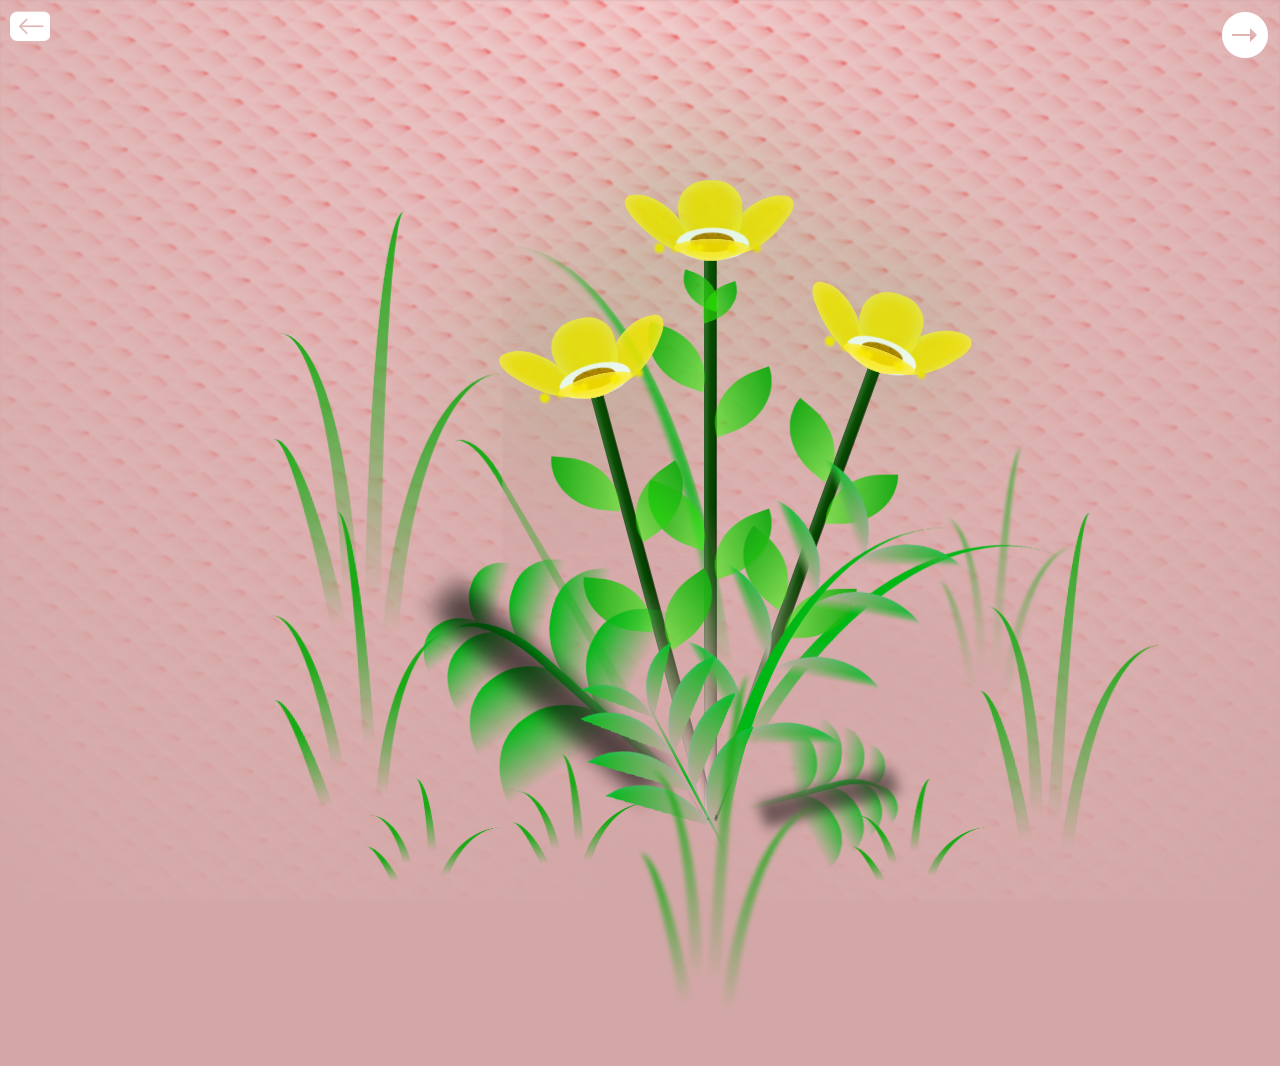
==== flowers.html @ 1b844c83 "Add files via upload" ====
<!DOCTYPE html>
<html lang="en">
<head>
    <meta charset="UTF-8">
    <meta http-equiv="X-UA-Compatible" content="IE=edge">
    <meta name="viewport" content="width=device-width, initial-scale=1.0">
    <link rel="stylesheet" href="css/main.css">
    <link rel="icon" href="img/flower.png" type="image/x-icon">
    <title>Kovak | Flowers</title>
</head>

<style>
  .back-button {
      position: absolute;
      top: 10px;
      left: 10px; 
      z-index: 100; 
      cursor: pointer;
      width: 40px; 
      height: auto; 
  }

  .back-button:hover {
    filter: drop-shadow(0 0 10px rgba(255, 255, 255, 0.466))
            drop-shadow(0 0 20px rgba(255, 255, 255, 0.459))
            drop-shadow(0 0 30px rgba(255, 255, 255, 0.719)); 
  }



  .top-right-button {
      position: absolute;
      top: 10px;
      right: 10px;
      z-index: 100;
      cursor: pointer;
      width: 50px; 
      height: auto;
  }

  .top-right-button:hover {
    filter: drop-shadow(0 0 10px rgba(255, 255, 255, 0.466))
            drop-shadow(0 0 20px rgba(255, 255, 255, 0.459))
            drop-shadow(0 0 30px rgba(255, 255, 255, 0.719));
  }
</style>

<a href="welcome.html"> <img src="img/backspace.png" class="back-button" alt="Regresar al Inicio"></a>
<a href="hipopotamo.html">
  <img src="img/next.png" class="top-right-button" alt="Ir a otra página">
</a>

<audio id="miAudio" loop>
  <source src="audio/flores.mp3" type="audio/mpeg">
  Tu navegador no soporta el elemento de audio.
</audio>

<script>
  document.addEventListener('contextmenu', function(event) {
      event.preventDefault(); 
      var audio = document.getElementById('miAudio');
      audio.play(); 
  });
</script>


<h1>Haz click</h1>

<body class="container">
    <div class="night"></div>
    <div class="flowers">
      <div class="flower flower--1">
        <div class="flower__leafs flower__leafs--1">
          <div class="flower__leaf flower__leaf--1"></div>
          <div class="flower__leaf flower__leaf--2"></div>
          <div class="flower__leaf flower__leaf--3"></div>
          <div class="flower__leaf flower__leaf--4"></div>
          <div class="flower__white-circle"></div>
  
          <div class="flower__light flower__light--1"></div>
          <div class="flower__light flower__light--2"></div>
          <div class="flower__light flower__light--3"></div>
          <div class="flower__light flower__light--4"></div>
          <div class="flower__light flower__light--5"></div>
          <div class="flower__light flower__light--6"></div>
          <div class="flower__light flower__light--7"></div>
          <div class="flower__light flower__light--8"></div>
  
        </div>
        <div class="flower__line">
          <div class="flower__line__leaf flower__line__leaf--1"></div>
          <div class="flower__line__leaf flower__line__leaf--2"></div>
          <div class="flower__line__leaf flower__line__leaf--3"></div>
          <div class="flower__line__leaf flower__line__leaf--4"></div>
          <div class="flower__line__leaf flower__line__leaf--5"></div>
          <div class="flower__line__leaf flower__line__leaf--6"></div>
        </div>
      </div>
  
      <div class="flower flower--2">
        <div class="flower__leafs flower__leafs--2">
          <div class="flower__leaf flower__leaf--1"></div>
          <div class="flower__leaf flower__leaf--2"></div>
          <div class="flower__leaf flower__leaf--3"></div>
          <div class="flower__leaf flower__leaf--4"></div>
          <div class="flower__white-circle"></div>
  
          <div class="flower__light flower__light--1"></div>
          <div class="flower__light flower__light--2"></div>
          <div class="flower__light flower__light--3"></div>
          <div class="flower__light flower__light--4"></div>
          <div class="flower__light flower__light--5"></div>
          <div class="flower__light flower__light--6"></div>
          <div class="flower__light flower__light--7"></div>
          <div class="flower__light flower__light--8"></div>
  
        </div>
        <div class="flower__line">
          <div class="flower__line__leaf flower__line__leaf--1"></div>
          <div class="flower__line__leaf flower__line__leaf--2"></div>
          <div class="flower__line__leaf flower__line__leaf--3"></div>
          <div class="flower__line__leaf flower__line__leaf--4"></div>
        </div>
      </div>
  
      <div class="flower flower--3">
        <div class="flower__leafs flower__leafs--3">
          <div class="flower__leaf flower__leaf--1"></div>
          <div class="flower__leaf flower__leaf--2"></div>
          <div class="flower__leaf flower__leaf--3"></div>
          <div class="flower__leaf flower__leaf--4"></div>
          <div class="flower__white-circle"></div>
  
          <div class="flower__light flower__light--1"></div>
          <div class="flower__light flower__light--2"></div>
          <div class="flower__light flower__light--3"></div>
          <div class="flower__light flower__light--4"></div>
          <div class="flower__light flower__light--5"></div>
          <div class="flower__light flower__light--6"></div>
          <div class="flower__light flower__light--7"></div>
          <div class="flower__light flower__light--8"></div>
  
        </div>
        <div class="flower__line">
          <div class="flower__line__leaf flower__line__leaf--1"></div>
          <div class="flower__line__leaf flower__line__leaf--2"></div>
          <div class="flower__line__leaf flower__line__leaf--3"></div>
          <div class="flower__line__leaf flower__line__leaf--4"></div>
        </div>
      </div>
  
      <div class="grow-ans" style="--d:1.2s">
        <div class="flower__g-long">
          <div class="flower__g-long__top"></div>
          <div class="flower__g-long__bottom"></div>
        </div>
      </div>
  
      <div class="growing-grass">
        <div class="flower__grass flower__grass--1">
          <div class="flower__grass--top"></div>
          <div class="flower__grass--bottom"></div>
          <div class="flower__grass__leaf flower__grass__leaf--1"></div>
          <div class="flower__grass__leaf flower__grass__leaf--2"></div>
          <div class="flower__grass__leaf flower__grass__leaf--3"></div>
          <div class="flower__grass__leaf flower__grass__leaf--4"></div>
          <div class="flower__grass__leaf flower__grass__leaf--5"></div>
          <div class="flower__grass__leaf flower__grass__leaf--6"></div>
          <div class="flower__grass__leaf flower__grass__leaf--7"></div>
          <div class="flower__grass__leaf flower__grass__leaf--8"></div>
          <div class="flower__grass__overlay"></div>
        </div>
      </div>
  
      <div class="growing-grass">
        <div class="flower__grass flower__grass--2">
          <div class="flower__grass--top"></div>
          <div class="flower__grass--bottom"></div>
          <div class="flower__grass__leaf flower__grass__leaf--1"></div>
          <div class="flower__grass__leaf flower__grass__leaf--2"></div>
          <div class="flower__grass__leaf flower__grass__leaf--3"></div>
          <div class="flower__grass__leaf flower__grass__leaf--4"></div>
          <div class="flower__grass__leaf flower__grass__leaf--5"></div>
          <div class="flower__grass__leaf flower__grass__leaf--6"></div>
          <div class="flower__grass__leaf flower__grass__leaf--7"></div>
          <div class="flower__grass__leaf flower__grass__leaf--8"></div>
          <div class="flower__grass__overlay"></div>
        </div>
      </div>
  
      <div class="grow-ans" style="--d:2.4s">
        <div class="flower__g-right flower__g-right--1">
          <div class="leaf"></div>
        </div>
      </div>
  
      <div class="grow-ans" style="--d:2.8s">
        <div class="flower__g-right flower__g-right--2">
          <div class="leaf"></div>
        </div>
      </div>
  
      <div class="grow-ans" style="--d:2.8s">
        <div class="flower__g-front">
          <div class="flower__g-front__leaf-wrapper flower__g-front__leaf-wrapper--1">
            <div class="flower__g-front__leaf"></div>
          </div>
          <div class="flower__g-front__leaf-wrapper flower__g-front__leaf-wrapper--2">
            <div class="flower__g-front__leaf"></div>
          </div>
          <div class="flower__g-front__leaf-wrapper flower__g-front__leaf-wrapper--3">
            <div class="flower__g-front__leaf"></div>
          </div>
          <div class="flower__g-front__leaf-wrapper flower__g-front__leaf-wrapper--4">
            <div class="flower__g-front__leaf"></div>
          </div>
          <div class="flower__g-front__leaf-wrapper flower__g-front__leaf-wrapper--5">
            <div class="flower__g-front__leaf"></div>
          </div>
          <div class="flower__g-front__leaf-wrapper flower__g-front__leaf-wrapper--6">
            <div class="flower__g-front__leaf"></div>
          </div>
          <div class="flower__g-front__leaf-wrapper flower__g-front__leaf-wrapper--7">
            <div class="flower__g-front__leaf"></div>
          </div>
          <div class="flower__g-front__leaf-wrapper flower__g-front__leaf-wrapper--8">
            <div class="flower__g-front__leaf"></div>
          </div>
          <div class="flower__g-front__line"></div>
        </div>
      </div>
  
      <div class="grow-ans" style="--d:3.2s">
        <div class="flower__g-fr">
          <div class="leaf"></div>
          <div class="flower__g-fr__leaf flower__g-fr__leaf--1"></div>
          <div class="flower__g-fr__leaf flower__g-fr__leaf--2"></div>
          <div class="flower__g-fr__leaf flower__g-fr__leaf--3"></div>
          <div class="flower__g-fr__leaf flower__g-fr__leaf--4"></div>
          <div class="flower__g-fr__leaf flower__g-fr__leaf--5"></div>
          <div class="flower__g-fr__leaf flower__g-fr__leaf--6"></div>
          <div class="flower__g-fr__leaf flower__g-fr__leaf--7"></div>
          <div class="flower__g-fr__leaf flower__g-fr__leaf--8"></div>
        </div>
      </div>
  
      <div class="long-g long-g--0">
        <div class="grow-ans" style="--d:3s">
          <div class="leaf leaf--0"></div>
        </div>
        <div class="grow-ans" style="--d:2.2s">
          <div class="leaf leaf--1"></div>
        </div>
        <div class="grow-ans" style="--d:3.4s">
          <div class="leaf leaf--2"></div>
        </div>
        <div class="grow-ans" style="--d:3.6s">
          <div class="leaf leaf--3"></div>
        </div>
      </div>
  
      <div class="long-g long-g--1">
        <div class="grow-ans" style="--d:3.6s">
          <div class="leaf leaf--0"></div>
        </div>
        <div class="grow-ans" style="--d:3.8s">
          <div class="leaf leaf--1"></div>
        </div>
        <div class="grow-ans" style="--d:4s">
          <div class="leaf leaf--2"></div>
        </div>
        <div class="grow-ans" style="--d:4.2s">
          <div class="leaf leaf--3"></div>
        </div>
      </div>
  
      <div class="long-g long-g--2">
        <div class="grow-ans" style="--d:4s">
          <div class="leaf leaf--0"></div>
        </div>
        <div class="grow-ans" style="--d:4.2s">
          <div class="leaf leaf--1"></div>
        </div>
        <div class="grow-ans" style="--d:4.4s">
          <div class="leaf leaf--2"></div>
        </div>
        <div class="grow-ans" style="--d:4.6s">
          <div class="leaf leaf--3"></div>
        </div>
      </div>
  
      <div class="long-g long-g--3">
        <div class="grow-ans" style="--d:4s">
          <div class="leaf leaf--0"></div>
        </div>
        <div class="grow-ans" style="--d:4.2s">
          <div class="leaf leaf--1"></div>
        </div>
        <div class="grow-ans" style="--d:3s">
          <div class="leaf leaf--2"></div>
        </div>
        <div class="grow-ans" style="--d:3.6s">
          <div class="leaf leaf--3"></div>
        </div>
      </div>
  
      <div class="long-g long-g--4">
        <div class="grow-ans" style="--d:4s">
          <div class="leaf leaf--0"></div>
        </div>
        <div class="grow-ans" style="--d:4.2s">
          <div class="leaf leaf--1"></div>
        </div>
        <div class="grow-ans" style="--d:3s">
          <div class="leaf leaf--2"></div>
        </div>
        <div class="grow-ans" style="--d:3.6s">
          <div class="leaf leaf--3"></div>
        </div>
      </div>
  
      <div class="long-g long-g--5">
        <div class="grow-ans" style="--d:4s">
          <div class="leaf leaf--0"></div>
        </div>
        <div class="grow-ans" style="--d:4.2s">
          <div class="leaf leaf--1"></div>
        </div>
        <div class="grow-ans" style="--d:3s">
          <div class="leaf leaf--2"></div>
        </div>
        <div class="grow-ans" style="--d:3.6s">
          <div class="leaf leaf--3"></div>
        </div>
      </div>
  
      <div class="long-g long-g--6">
        <div class="grow-ans" style="--d:4.2s">
          <div class="leaf leaf--0"></div>
        </div>
        <div class="grow-ans" style="--d:4.4s">
          <div class="leaf leaf--1"></div>
        </div>
        <div class="grow-ans" style="--d:4.6s">
          <div class="leaf leaf--2"></div>
        </div>
        <div class="grow-ans" style="--d:4.8s">
          <div class="leaf leaf--3"></div>
        </div>
      </div>
  
      <div class="long-g long-g--7">
        <div class="grow-ans" style="--d:3s">
          <div class="leaf leaf--0"></div>
        </div>
        <div class="grow-ans" style="--d:3.2s">
          <div class="leaf leaf--1"></div>
        </div>
        <div class="grow-ans" style="--d:3.5s">
          <div class="leaf leaf--2"></div>
        </div>
        <div class="grow-ans" style="--d:3.6s">
          <div class="leaf leaf--3"></div>
        </div>
      </div>
    </div>

  

    <script src="main.js"></script>
  </body>
</html>
---- css/main.css ----
*,
*::after,
*::before {
  padding: 0;
  margin: 0;
  box-sizing: border-box;
}

:root {
  --dark-color: #d3a7a7;
}

body {
  display: flex;
  align-items: flex-end;
  justify-content: center;
  min-height: 100vh;
  background-color: var(--dark-color);
  overflow: hidden;
  perspective: 1000px;
}

.night {
  position: fixed;
  left: 50%;
  top: 0;
  transform: translateX(-50%);
  width: 100%;
  height: 100%;
  filter: blur(0.1vmin);
  background-image: radial-gradient(ellipse at top, transparent 0%, var(--dark-color)), 
  radial-gradient(ellipse at bottom, var(--dark-color), rgba(255, 189, 189, 0.151)), 
  repeating-linear-gradient(220deg, rgba(252, 199, 199, 0.452) 0px, rgb(255, 230, 230) 19px, transparent 19px, 
  transparent 22px), repeating-linear-gradient(189deg, rgba(255, 215, 215, 0.411) 0px, rgb(255, 223, 223) 19px, 
  transparent 19px, transparent 22px), repeating-linear-gradient(148deg, rgb(253, 195, 195) 0px, 
  rgb(255, 0, 0) 19px, transparent 19px, transparent 22px), linear-gradient(90deg, rgb(255, 190, 190), 
  rgb(255, 223, 223));
}

.flowers {
  position: relative;
  transform: scale(0.9);
}

.flower {
  position: absolute;
  bottom: 10vmin;
  transform-origin: bottom center;
  z-index: 10;
  --fl-speed: 0.8s;
}
.flower--1 {
  -webkit-animation: moving-flower-1 4s linear infinite;
          animation: moving-flower-1 4s linear infinite;
}
.flower--1 .flower__line {
  height: 70vmin;
  -webkit-animation-delay: 0.3s;
          animation-delay: 0.3s;
}
.flower--1 .flower__line__leaf--1 {
  -webkit-animation: blooming-leaf-right var(--fl-speed) 1.6s backwards;
          animation: blooming-leaf-right var(--fl-speed) 1.6s backwards;
}
.flower--1 .flower__line__leaf--2 {
  -webkit-animation: blooming-leaf-right var(--fl-speed) 1.4s backwards;
          animation: blooming-leaf-right var(--fl-speed) 1.4s backwards;
}
.flower--1 .flower__line__leaf--3 {
  -webkit-animation: blooming-leaf-left var(--fl-speed) 1.2s backwards;
          animation: blooming-leaf-left var(--fl-speed) 1.2s backwards;
}
.flower--1 .flower__line__leaf--4 {
  -webkit-animation: blooming-leaf-left var(--fl-speed) 1s backwards;
          animation: blooming-leaf-left var(--fl-speed) 1s backwards;
}
.flower--1 .flower__line__leaf--5 {
  -webkit-animation: blooming-leaf-right var(--fl-speed) 1.8s backwards;
          animation: blooming-leaf-right var(--fl-speed) 1.8s backwards;
}
.flower--1 .flower__line__leaf--6 {
  -webkit-animation: blooming-leaf-left var(--fl-speed) 2s backwards;
          animation: blooming-leaf-left var(--fl-speed) 2s backwards;
}
.flower--2 {
  left: 50%;
  transform: rotate(20deg);
  -webkit-animation: moving-flower-2 4s linear infinite;
          animation: moving-flower-2 4s linear infinite;
}
.flower--2 .flower__line {
  height: 60vmin;
  -webkit-animation-delay: 0.6s;
          animation-delay: 0.6s;
}
.flower--2 .flower__line__leaf--1 {
  -webkit-animation: blooming-leaf-right var(--fl-speed) 1.9s backwards;
          animation: blooming-leaf-right var(--fl-speed) 1.9s backwards;
}
.flower--2 .flower__line__leaf--2 {
  -webkit-animation: blooming-leaf-right var(--fl-speed) 1.7s backwards;
          animation: blooming-leaf-right var(--fl-speed) 1.7s backwards;
}
.flower--2 .flower__line__leaf--3 {
  -webkit-animation: blooming-leaf-left var(--fl-speed) 1.5s backwards;
          animation: blooming-leaf-left var(--fl-speed) 1.5s backwards;
}
.flower--2 .flower__line__leaf--4 {
  -webkit-animation: blooming-leaf-left var(--fl-speed) 1.3s backwards;
          animation: blooming-leaf-left var(--fl-speed) 1.3s backwards;
}
.flower--3 {
  left: 50%;
  transform: rotate(-15deg);
  -webkit-animation: moving-flower-3 4s linear infinite;
          animation: moving-flower-3 4s linear infinite;
}
.flower--3 .flower__line {
  -webkit-animation-delay: 0.9s;
          animation-delay: 0.9s;
}
.flower--3 .flower__line__leaf--1 {
  -webkit-animation: blooming-leaf-right var(--fl-speed) 2.5s backwards;
          animation: blooming-leaf-right var(--fl-speed) 2.5s backwards;
}
.flower--3 .flower__line__leaf--2 {
  -webkit-animation: blooming-leaf-right var(--fl-speed) 2.3s backwards;
          animation: blooming-leaf-right var(--fl-speed) 2.3s backwards;
}
.flower--3 .flower__line__leaf--3 {
  -webkit-animation: blooming-leaf-left var(--fl-speed) 2.1s backwards;
          animation: blooming-leaf-left var(--fl-speed) 2.1s backwards;
}
.flower--3 .flower__line__leaf--4 {
  -webkit-animation: blooming-leaf-left var(--fl-speed) 1.9s backwards;
          animation: blooming-leaf-left var(--fl-speed) 1.9s backwards;
}
.flower__leafs {
  position: relative;
  -webkit-animation: blooming-flower 2s backwards;
          animation: blooming-flower 2s backwards;
}
.flower__leafs--1 {
  -webkit-animation-delay: 1.1s;
          animation-delay: 1.1s;
}
.flower__leafs--2 {
  -webkit-animation-delay: 1.4s;
          animation-delay: 1.4s;
}
.flower__leafs--3 {
  -webkit-animation-delay: 1.7s;
          animation-delay: 1.7s;
}
.flower__leafs::after {
  content: "";
  position: absolute;
  left: 0;
  top: 0;
  transform: translate(-50%, -100%);
  width: 8vmin;
  height: 8vmin;
  background-color: #1aaa15;
  filter: blur(10vmin);
}
.flower__leaf {
  position: absolute;
  bottom: 0;
  left: 50%;
  width: 8vmin;
  height: 11vmin;
  border-radius: 51% 49% 47% 53%/44% 45% 55% 69%;
  background-color: #1aaa15;
  background-image: linear-gradient(to top, #fce700, #fce700);
  transform-origin: bottom center;
  opacity: 0.9;
  box-shadow: inset 0 0 2vmin rgba(255, 255, 255, 0.5);
}
.flower__leaf--1 {
  transform: translate(-10%, 1%) rotateY(40deg) rotateX(-50deg);
}
.flower__leaf--2 {
  transform: translate(-50%, -4%) rotateX(40deg);
}
.flower__leaf--3 {
  transform: translate(-90%, 0%) rotateY(45deg) rotateX(50deg);
}
.flower__leaf--4 {
  width: 8vmin;
  height: 8vmin;
  transform-origin: bottom left;
  border-radius: 4vmin 10vmin 4vmin 4vmin;
  transform: translate(0%, 18%) rotateX(70deg) rotate(-43deg);
  background-image: linear-gradient(to top, #fce700, #fce700);
  z-index: 1;
  opacity: 0.8;
}
.flower__white-circle {
  position: absolute;
  left: -3.5vmin;
  top: -3vmin;
  width: 9vmin;
  height: 4vmin;
  border-radius: 50%;
  background-color: #ffffff;
}
.flower__white-circle::after {
  content: "";
  position: absolute;
  left: 50%;
  top: 45%;
  transform: translate(-50%, -50%);
  width: 60%;
  height: 60%;
  border-radius: inherit;
  background-image: repeating-linear-gradient(135deg, rgba(0, 0, 0, 0.03) 0px, 
  rgba(0, 0, 0, 0.03) 1px, transparent 1px, transparent 12px), repeating-linear-gradient(45deg, 
  rgba(0, 0, 0, 0.03) 0px, rgba(0, 0, 0, 0.03) 1px, transparent 1px, transparent 12px), 
  repeating-linear-gradient(67.5deg, rgba(0, 0, 0, 0.03) 0px, rgba(0, 0, 0, 0.03) 1px, 
  transparent 1px, transparent 12px), repeating-linear-gradient(135deg, rgba(0, 0, 0, 0.03) 0px, 
  rgba(0, 0, 0, 0.03) 1px, transparent 1px, transparent 12px), repeating-linear-gradient(45deg, 
  rgba(0, 0, 0, 0.03) 0px, rgba(0, 0, 0, 0.03) 1px, transparent 1px, transparent 12px), 
  repeating-linear-gradient(112.5deg, rgba(0, 0, 0, 0.03) 0px, rgba(0, 0, 0, 0.03) 1px, 
  transparent 1px, transparent 12px), repeating-linear-gradient(112.5deg, rgba(0, 0, 0, 0.03) 0px, 
  rgba(0, 0, 0, 0.03) 1px, transparent 1px, transparent 12px), repeating-linear-gradient(45deg, 
  rgba(0, 0, 0, 0.03) 0px, rgba(0, 0, 0, 0.03) 1px, transparent 1px, transparent 12px), 
  repeating-linear-gradient(22.5deg, rgba(0, 0, 0, 0.03) 0px, rgba(0, 0, 0, 0.03) 1px, 
  transparent 1px, transparent 12px), repeating-linear-gradient(45deg, rgba(0, 0, 0, 0.03) 0px, 
  rgba(0, 0, 0, 0.03) 1px, transparent 1px, transparent 12px), repeating-linear-gradient(22.5deg, 
  rgba(0, 0, 0, 0.03) 0px, rgba(0, 0, 0, 0.03) 1px, transparent 1px, transparent 12px), 
  repeating-linear-gradient(135deg, rgba(0, 0, 0, 0.03) 0px, rgba(0, 0, 0, 0.03) 1px, 
  transparent 1px, transparent 12px), repeating-linear-gradient(157.5deg, rgba(0, 0, 0, 0.03) 0px, 
  rgba(0, 0, 0, 0.03) 1px, transparent 1px, transparent 12px), repeating-linear-gradient(67.5deg, 
  rgba(0, 0, 0, 0.03) 0px, rgba(0, 0, 0, 0.03) 1px, transparent 1px, transparent 12px), 
  repeating-linear-gradient(67.5deg, rgba(0, 0, 0, 0.03) 0px, rgba(0, 0, 0, 0.03) 1px, 
  transparent 1px, transparent 12px), linear-gradient(90deg, rgb(190, 133, 0), rgb(190, 133, 0));
}
.flower__line {
  height: 55vmin;
  width: 1.5vmin;
  background-image: linear-gradient(to left, rgba(0, 0, 0, 0.2), transparent, 
  rgba(255, 255, 255, 0.2)), linear-gradient(to top, transparent 10%, #064600, #064600);
  box-shadow: inset 0 0 2px rgba(0, 0, 0, 0.5);
  -webkit-animation: grow-flower-tree 4s backwards;
          animation: grow-flower-tree 4s backwards;
}
.flower__line__leaf {
  --w: 7vmin;
  --h: calc(var(--w) + 2vmin);
  position: absolute;
  top: 20%;
  left: 90%;
  width: var(--w);
  height: var(--h);
  border-top-right-radius: var(--h);
  border-bottom-left-radius: var(--h);
  background-image: linear-gradient(to top, rgba(51, 255, 0, 0.527), #1aaa15);
}
.flower__line__leaf--1 {
  transform: rotate(70deg) rotateY(30deg);
}
.flower__line__leaf--2 {
  top: 45%;
  transform: rotate(70deg) rotateY(30deg);
}
.flower__line__leaf--3, .flower__line__leaf--4, .flower__line__leaf--6 {
  border-top-right-radius: 0;
  border-bottom-left-radius: 0;
  border-top-left-radius: var(--h);
  border-bottom-right-radius: var(--h);
  left: -460%;
  top: 12%;
  transform: rotate(-70deg) rotateY(30deg);
}
.flower__line__leaf--4 {
  top: 40%;
}
.flower__line__leaf--5 {
  top: 0;
  transform-origin: left;
  transform: rotate(70deg) rotateY(30deg) scale(0.6);
}
.flower__line__leaf--6 {
  top: -2%;
  left: -450%;
  transform-origin: right;
  transform: rotate(-70deg) rotateY(30deg) scale(0.6);
}
.flower__light {
  position: absolute;
  bottom: 0vmin;
  width: 1vmin;
  height: 1vmin;
  background-color: rgb(255, 251, 0);
  border-radius: 50%;
  filter: blur(0.2vmin);
  -webkit-animation: light-ans 4s linear infinite backwards;
          animation: light-ans 4s linear infinite backwards;
}
.flower__light:nth-child(odd) {
  background-color: #fce700;
}
.flower__light--1 {
  left: -2vmin;
  -webkit-animation-delay: 1s;
          animation-delay: 1s;
}
.flower__light--2 {
  left: 3vmin;
  -webkit-animation-delay: 0.5s;
          animation-delay: 0.5s;
}
.flower__light--3 {
  left: -6vmin;
  -webkit-animation-delay: 0.3s;
          animation-delay: 0.3s;
}
.flower__light--4 {
  left: 6vmin;
  -webkit-animation-delay: 0.9s;
          animation-delay: 0.9s;
}
.flower__light--5 {
  left: -1vmin;
  -webkit-animation-delay: 1.5s;
          animation-delay: 1.5s;
}
.flower__light--6 {
  left: -4vmin;
  -webkit-animation-delay: 3s;
          animation-delay: 3s;
}
.flower__light--7 {
  left: 3vmin;
  -webkit-animation-delay: 2s;
          animation-delay: 2s;
}
.flower__light--8 {
  left: -6vmin;
  -webkit-animation-delay: 3.5s;
          animation-delay: 3.5s;
}
.flower__grass {
  --c: #00b815;
  --line-w: 1.5vmin;
  position: absolute;
  bottom: 12vmin;
  left: -7vmin;
  display: flex;
  flex-direction: column;
  align-items: flex-end;
  z-index: 20;
  transform-origin: bottom center;
  transform: rotate(-48deg) rotateY(40deg);
}
.flower__grass--1 {
  -webkit-animation: moving-grass 2s linear infinite;
          animation: moving-grass 2s linear infinite;
}
.flower__grass--2 {
  left: 2vmin;
  bottom: 10vmin;
  transform: scale(0.5) rotate(75deg) rotateX(10deg) rotateY(-200deg);
  opacity: 0.8;
  z-index: 0;
  -webkit-animation: moving-grass--2 1.5s linear infinite;
          animation: moving-grass--2 1.5s linear infinite;
}
.flower__grass--top {
  width: 7vmin;
  height: 10vmin;
  border-top-right-radius: 100%;
  border-right: var(--line-w) solid var(--c);
  transform-origin: bottom center;
  transform: rotate(-2deg);
}
.flower__grass--bottom {
  margin-top: -2px;
  width: var(--line-w);
  height: 25vmin;
  background-image: linear-gradient(to top, transparent, var(--c));
}
.flower__grass__leaf {
  --size: 10vmin;
  position: absolute;
  width: calc(var(--size) * 2.1);
  height: var(--size);
  border-top-left-radius: var(--size);
  border-top-right-radius: var(--size);
  background-image: linear-gradient(to top, transparent, transparent 30%, var(--c));
  z-index: 100;
}
.flower__grass__leaf--1 {
  top: -6%;
  left: 30%;
  --size: 6vmin;
  transform: rotate(-20deg);
  -webkit-animation: growing-grass-ans--1 2s 2.6s backwards;
          animation: growing-grass-ans--1 2s 2.6s backwards;
}
@-webkit-keyframes growing-grass-ans--1 {
  0% {
    transform-origin: bottom left;
    transform: rotate(-20deg) scale(0);
  }
}
@keyframes growing-grass-ans--1 {
  0% {
    transform-origin: bottom left;
    transform: rotate(-20deg) scale(0);
  }
}
.flower__grass__leaf--2 {
  top: -5%;
  left: -110%;
  --size: 6vmin;
  transform: rotate(10deg);
  -webkit-animation: growing-grass-ans--2 2s 2.4s linear backwards;
          animation: growing-grass-ans--2 2s 2.4s linear backwards;
}
@-webkit-keyframes growing-grass-ans--2 {
  0% {
    transform-origin: bottom right;
    transform: rotate(10deg) scale(0);
  }
}
@keyframes growing-grass-ans--2 {
  0% {
    transform-origin: bottom right;
    transform: rotate(10deg) scale(0);
  }
}
.flower__grass__leaf--3 {
  top: 5%;
  left: 60%;
  --size: 8vmin;
  transform: rotate(-18deg) rotateX(-20deg);
  -webkit-animation: growing-grass-ans--3 2s 2.2s linear backwards;
          animation: growing-grass-ans--3 2s 2.2s linear backwards;
}
@-webkit-keyframes growing-grass-ans--3 {
  0% {
    transform-origin: bottom left;
    transform: rotate(-18deg) rotateX(-20deg) scale(0);
  }
}
@keyframes growing-grass-ans--3 {
  0% {
    transform-origin: bottom left;
    transform: rotate(-18deg) rotateX(-20deg) scale(0);
  }
}
.flower__grass__leaf--4 {
  top: 6%;
  left: -135%;
  --size: 8vmin;
  transform: rotate(2deg);
  -webkit-animation: growing-grass-ans--4 2s 2s linear backwards;
          animation: growing-grass-ans--4 2s 2s linear backwards;
}
@-webkit-keyframes growing-grass-ans--4 {
  0% {
    transform-origin: bottom right;
    transform: rotate(2deg) scale(0);
  }
}
@keyframes growing-grass-ans--4 {
  0% {
    transform-origin: bottom right;
    transform: rotate(2deg) scale(0);
  }
}
.flower__grass__leaf--5 {
  top: 20%;
  left: 60%;
  --size: 10vmin;
  transform: rotate(-24deg) rotateX(-20deg);
  -webkit-animation: growing-grass-ans--5 2s 1.8s linear backwards;
          animation: growing-grass-ans--5 2s 1.8s linear backwards;
}
@-webkit-keyframes growing-grass-ans--5 {
  0% {
    transform-origin: bottom left;
    transform: rotate(-24deg) rotateX(-20deg) scale(0);
  }
}
@keyframes growing-grass-ans--5 {
  0% {
    transform-origin: bottom left;
    transform: rotate(-24deg) rotateX(-20deg) scale(0);
  }
}
.flower__grass__leaf--6 {
  top: 22%;
  left: -180%;
  --size: 10vmin;
  transform: rotate(10deg);
  -webkit-animation: growing-grass-ans--6 2s 1.6s linear backwards;
          animation: growing-grass-ans--6 2s 1.6s linear backwards;
}
@-webkit-keyframes growing-grass-ans--6 {
  0% {
    transform-origin: bottom right;
    transform: rotate(10deg) scale(0);
  }
}
@keyframes growing-grass-ans--6 {
  0% {
    transform-origin: bottom right;
    transform: rotate(10deg) scale(0);
  }
}
.flower__grass__leaf--7 {
  top: 39%;
  left: 70%;
  --size: 10vmin;
  transform: rotate(-10deg);
  -webkit-animation: growing-grass-ans--7 2s 1.4s linear backwards;
          animation: growing-grass-ans--7 2s 1.4s linear backwards;
}
@-webkit-keyframes growing-grass-ans--7 {
  0% {
    transform-origin: bottom left;
    transform: rotate(-10deg) scale(0);
  }
}
@keyframes growing-grass-ans--7 {
  0% {
    transform-origin: bottom left;
    transform: rotate(-10deg) scale(0);
  }
}
.flower__grass__leaf--8 {
  top: 40%;
  left: -215%;
  --size: 11vmin;
  transform: rotate(10deg);
  -webkit-animation: growing-grass-ans--8 2s 1.2s linear backwards;
          animation: growing-grass-ans--8 2s 1.2s linear backwards;
}
@-webkit-keyframes growing-grass-ans--8 {
  0% {
    transform-origin: bottom right;
    transform: rotate(10deg) scale(0);
  }
}
@keyframes growing-grass-ans--8 {
  0% {
    transform-origin: bottom right;
    transform: rotate(10deg) scale(0);
  }
}
.flower__grass__overlay {
  position: absolute;
  top: -10%;
  right: 0%;
  width: 100%;
  height: 100%;
  background-color: rgba(0, 0, 0, 0.6);
  filter: blur(1.5vmin);
  z-index: 100;
}
.flower__g-long {
  --w: 2vmin;
  --h: 6vmin;
  --c: #1aaa15;
  position: absolute;
  bottom: 10vmin;
  left: -3vmin;
  transform-origin: bottom center;
  transform: rotate(-30deg) rotateY(-20deg);
  display: flex;
  flex-direction: column;
  align-items: flex-end;
  -webkit-animation: flower-g-long-ans 3s linear infinite;
          animation: flower-g-long-ans 3s linear infinite;
}
@-webkit-keyframes flower-g-long-ans {
  0%, 100% {
    transform: rotate(-30deg) rotateY(-20deg);
  }
  50% {
    transform: rotate(-32deg) rotateY(-20deg);
  }
}
@keyframes flower-g-long-ans {
  0%, 100% {
    transform: rotate(-30deg) rotateY(-20deg);
  }
  50% {
    transform: rotate(-32deg) rotateY(-20deg);
  }
}
.flower__g-long__top {
  top: calc(var(--h) * -1);
  width: calc(var(--w) + 1vmin);
  height: var(--h);
  border-top-right-radius: 100%;
  border-right: 0.7vmin solid var(--c);
  transform: translate(-0.7vmin, 1vmin);
}
.flower__g-long__bottom {
  width: var(--w);
  height: 50vmin;
  transform-origin: bottom center;
  background-image: linear-gradient(to top, transparent 30%, var(--c));
  box-shadow: inset 0 0 2px rgba(0, 0, 0, 0.5);
  -webkit-clip-path: polygon(35% 0, 65% 1%, 100% 100%, 0% 100%);
          clip-path: polygon(35% 0, 65% 1%, 100% 100%, 0% 100%);
}
.flower__g-right {
  position: absolute;
  bottom: 6vmin;
  left: -2vmin;
  transform-origin: bottom left;
  transform: rotate(20deg);
}
.flower__g-right .leaf {
  width: 30vmin;
  height: 50vmin;
  border-top-left-radius: 100%;
  border-left: 2vmin solid #00b815;
  background-image: linear-gradient(to bottom, transparent, var(--dark-color) 60%);
  -webkit-mask-image: linear-gradient(to top, transparent 30%, #00b815 60%);
}
.flower__g-right--1 {
  -webkit-animation: flower-g-right-ans 2.5s linear infinite;
          animation: flower-g-right-ans 2.5s linear infinite;
}
.flower__g-right--2 {
  left: 5vmin;
  transform: rotateY(-180deg);
  -webkit-animation: flower-g-right-ans--2 3s linear infinite;
          animation: flower-g-right-ans--2 3s linear infinite;
}
.flower__g-right--2 .leaf {
  height: 75vmin;
  filter: blur(0.3vmin);
  opacity: 0.8;
}
@-webkit-keyframes flower-g-right-ans {
  0%, 100% {
    transform: rotate(20deg);
  }
  50% {
    transform: rotate(24deg) rotateX(-20deg);
  }
}
@keyframes flower-g-right-ans {
  0%, 100% {
    transform: rotate(20deg);
  }
  50% {
    transform: rotate(24deg) rotateX(-20deg);
  }
}
@-webkit-keyframes flower-g-right-ans--2 {
  0%, 100% {
    transform: rotateY(-180deg) rotate(0deg) rotateX(-20deg);
  }
  50% {
    transform: rotateY(-180deg) rotate(6deg) rotateX(-20deg);
  }
}
@keyframes flower-g-right-ans--2 {
  0%, 100% {
    transform: rotateY(-180deg) rotate(0deg) rotateX(-20deg);
  }
  50% {
    transform: rotateY(-180deg) rotate(6deg) rotateX(-20deg);
  }
}
.flower__g-front {
  position: absolute;
  bottom: 6vmin;
  left: 2.5vmin;
  z-index: 100;
  transform-origin: bottom center;
  transform: rotate(-28deg) rotateY(30deg) scale(1.04);
  -webkit-animation: flower__g-front-ans 2s linear infinite;
          animation: flower__g-front-ans 2s linear infinite;
}
@-webkit-keyframes flower__g-front-ans {
  0%, 100% {
    transform: rotate(-28deg) rotateY(30deg) scale(1.04);
  }
  50% {
    transform: rotate(-35deg) rotateY(40deg) scale(1.04);
  }
}
@keyframes flower__g-front-ans {
  0%, 100% {
    transform: rotate(-28deg) rotateY(30deg) scale(1.04);
  }
  50% {
    transform: rotate(-35deg) rotateY(40deg) scale(1.04);
  }
}
.flower__g-front__line {
  width: 0.3vmin;
  height: 20vmin;
  background-image: linear-gradient(to top, transparent, #00b815, transparent 100%);
  position: relative;
}
.flower__g-front__leaf-wrapper {
  position: absolute;
  top: 0;
  left: 0;
  transform-origin: bottom left;
  transform: rotate(10deg);
}
.flower__g-front__leaf-wrapper:nth-child(even) {
  left: 0vmin;
  transform: rotateY(-180deg) rotate(5deg);
  -webkit-animation: flower__g-front__leaf-left-ans 1s ease-in backwards;
          animation: flower__g-front__leaf-left-ans 1s ease-in backwards;
}
.flower__g-front__leaf-wrapper:nth-child(odd) {
  -webkit-animation: flower__g-front__leaf-ans 1s ease-in backwards;
          animation: flower__g-front__leaf-ans 1s ease-in backwards;
}
.flower__g-front__leaf-wrapper--1 {
  top: -8vmin;
  transform: scale(0.7);
  -webkit-animation: flower__g-front__leaf-ans 1s 5.5s ease-in backwards !important;
          animation: flower__g-front__leaf-ans 1s 5.5s ease-in backwards !important;
}
.flower__g-front__leaf-wrapper--2 {
  top: -8vmin;
  transform: rotateY(-180deg) scale(0.7) !important;
  -webkit-animation: flower__g-front__leaf-left-ans-2 1s 4.6s ease-in backwards !important;
          animation: flower__g-front__leaf-left-ans-2 1s 4.6s ease-in backwards !important;
}
.flower__g-front__leaf-wrapper--3 {
  top: -3vmin;
  -webkit-animation: flower__g-front__leaf-ans 1s 4.6s ease-in backwards;
          animation: flower__g-front__leaf-ans 1s 4.6s ease-in backwards;
}
.flower__g-front__leaf-wrapper--4 {
  top: -3vmin;
  transform: rotateY(-180deg) scale(0.9) !important;
  -webkit-animation: flower__g-front__leaf-left-ans-2 1s 4.6s ease-in backwards !important;
          animation: flower__g-front__leaf-left-ans-2 1s 4.6s ease-in backwards !important;
}
@-webkit-keyframes flower__g-front__leaf-left-ans-2 {
  0% {
    transform: rotateY(-180deg) scale(0);
  }
}
@keyframes flower__g-front__leaf-left-ans-2 {
  0% {
    transform: rotateY(-180deg) scale(0);
  }
}
.flower__g-front__leaf-wrapper--5, .flower__g-front__leaf-wrapper--6 {
  top: 2vmin;
}
.flower__g-front__leaf-wrapper--7, .flower__g-front__leaf-wrapper--8 {
  top: 6.5vmin;
}
.flower__g-front__leaf-wrapper--2 {
  -webkit-animation-delay: 5.2s !important;
          animation-delay: 5.2s !important;
}
.flower__g-front__leaf-wrapper--3 {
  -webkit-animation-delay: 4.9s !important;
          animation-delay: 4.9s !important;
}
.flower__g-front__leaf-wrapper--5 {
  -webkit-animation-delay: 4.3s !important;
          animation-delay: 4.3s !important;
}
.flower__g-front__leaf-wrapper--6 {
  -webkit-animation-delay: 4.1s !important;
          animation-delay: 4.1s !important;
}
.flower__g-front__leaf-wrapper--7 {
  -webkit-animation-delay: 3.8s !important;
          animation-delay: 3.8s !important;
}
.flower__g-front__leaf-wrapper--8 {
  -webkit-animation-delay: 3.5s !important;
          animation-delay: 3.5s !important;
}
@-webkit-keyframes flower__g-front__leaf-ans {
  0% {
    transform: rotate(10deg) scale(0);
  }
}
@keyframes flower__g-front__leaf-ans {
  0% {
    transform: rotate(10deg) scale(0);
  }
}
@-webkit-keyframes flower__g-front__leaf-left-ans {
  0% {
    transform: rotateY(-180deg) rotate(5deg) scale(0);
  }
}
@keyframes flower__g-front__leaf-left-ans {
  0% {
    transform: rotateY(-180deg) rotate(5deg) scale(0);
  }
}
.flower__g-front__leaf {
  width: 10vmin;
  height: 10vmin;
  border-radius: 100% 0% 0% 100%/100% 100% 0% 0%;
  box-shadow: inset 0 2px 1vmin hsla(184deg, 97%, 58%, 0.2);
  background-image: linear-gradient(to bottom left, transparent, var(--dark-color)), 
  linear-gradient(to bottom right, #00b815 50%, transparent 50%, transparent);
  -webkit-mask-image: linear-gradient(to bottom right, #00b815 50%, transparent 50%, transparent);
  mask-image: linear-gradient(to bottom right, #00b815 50%, transparent 50%, transparent);
}
.flower__g-fr {
  position: absolute;
  bottom: -4vmin;
  left: vmin;
  transform-origin: bottom left;
  z-index: 10;
  -webkit-animation: flower__g-fr-ans 2s linear infinite;
          animation: flower__g-fr-ans 2s linear infinite;
}
@-webkit-keyframes flower__g-fr-ans {
  0%, 100% {
    transform: rotate(2deg);
  }
  50% {
    transform: rotate(4deg);
  }
}
@keyframes flower__g-fr-ans {
  0%, 100% {
    transform: rotate(2deg);
  }
  50% {
    transform: rotate(4deg);
  }
}
.flower__g-fr .leaf {
  width: 30vmin;
  height: 50vmin;
  border-top-left-radius: 100%;
  border-left: 2vmin solid #00b815;
  -webkit-mask-image: linear-gradient(to top, transparent 25%, #00b815 50%);
  position: relative;
  z-index: 1;
}
.flower__g-fr__leaf {
  position: absolute;
  top: 0;
  left: 0;
  width: 10vmin;
  height: 10vmin;
  border-radius: 100% 0% 0% 100%/100% 100% 0% 0%;
  box-shadow: inset 0 2px 1vmin hsla(184deg, 97%, 58%, 0.2);
  background-image: linear-gradient(to bottom left, transparent, var(--dark-color) 98%), 
  linear-gradient(to bottom right, #00b815 45%, transparent 50%, transparent);
  -webkit-mask-image: linear-gradient(135deg, #00b815 40%, transparent 50%, transparent);
}
.flower__g-fr__leaf--1 {
  left: 20vmin;
  transform: rotate(45deg);
  -webkit-animation: flower__g-fr-leaft-ans-1 0.5s 5.2s linear backwards;
          animation: flower__g-fr-leaft-ans-1 0.5s 5.2s linear backwards;
}
@-webkit-keyframes flower__g-fr-leaft-ans-1 {
  0% {
    transform-origin: left;
    transform: rotate(45deg) scale(0);
  }
}
@keyframes flower__g-fr-leaft-ans-1 {
  0% {
    transform-origin: left;
    transform: rotate(45deg) scale(0);
  }
}
.flower__g-fr__leaf--2 {
  left: 12vmin;
  top: -7vmin;
  transform: rotate(25deg) rotateY(-180deg);
  -webkit-animation: flower__g-fr-leaft-ans-6 0.5s 5s linear backwards;
          animation: flower__g-fr-leaft-ans-6 0.5s 5s linear backwards;
}
.flower__g-fr__leaf--3 {
  left: 15vmin;
  top: 6vmin;
  transform: rotate(55deg);
  -webkit-animation: flower__g-fr-leaft-ans-5 0.5s 4.8s linear backwards;
          animation: flower__g-fr-leaft-ans-5 0.5s 4.8s linear backwards;
}
.flower__g-fr__leaf--4 {
  left: 6vmin;
  top: -2vmin;
  transform: rotate(25deg) rotateY(-180deg);
  -webkit-animation: flower__g-fr-leaft-ans-6 0.5s 4.6s linear backwards;
          animation: flower__g-fr-leaft-ans-6 0.5s 4.6s linear backwards;
}
.flower__g-fr__leaf--5 {
  left: 10vmin;
  top: 14vmin;
  transform: rotate(55deg);
  -webkit-animation: flower__g-fr-leaft-ans-5 0.5s 4.4s linear backwards;
          animation: flower__g-fr-leaft-ans-5 0.5s 4.4s linear backwards;
}
@-webkit-keyframes flower__g-fr-leaft-ans-5 {
  0% {
    transform-origin: left;
    transform: rotate(55deg) scale(0);
  }
}
@keyframes flower__g-fr-leaft-ans-5 {
  0% {
    transform-origin: left;
    transform: rotate(55deg) scale(0);
  }
}
.flower__g-fr__leaf--6 {
  left: 0vmin;
  top: 6vmin;
  transform: rotate(25deg) rotateY(-180deg);
  -webkit-animation: flower__g-fr-leaft-ans-6 0.5s 4.2s linear backwards;
          animation: flower__g-fr-leaft-ans-6 0.5s 4.2s linear backwards;
}
@-webkit-keyframes flower__g-fr-leaft-ans-6 {
  0% {
    transform-origin: right;
    transform: rotate(25deg) rotateY(-180deg) scale(0);
  }
}
@keyframes flower__g-fr-leaft-ans-6 {
  0% {
    transform-origin: right;
    transform: rotate(25deg) rotateY(-180deg) scale(0);
  }
}
.flower__g-fr__leaf--7 {
  left: 5vmin;
  top: 22vmin;
  transform: rotate(45deg);
  -webkit-animation: flower__g-fr-leaft-ans-7 0.5s 4s linear backwards;
          animation: flower__g-fr-leaft-ans-7 0.5s 4s linear backwards;
}
@-webkit-keyframes flower__g-fr-leaft-ans-7 {
  0% {
    transform-origin: left;
    transform: rotate(45deg) scale(0);
  }
}
@keyframes flower__g-fr-leaft-ans-7 {
  0% {
    transform-origin: left;
    transform: rotate(45deg) scale(0);
  }
}
.flower__g-fr__leaf--8 {
  left: -4vmin;
  top: 15vmin;
  transform: rotate(15deg) rotateY(-180deg);
  -webkit-animation: flower__g-fr-leaft-ans-8 0.5s 3.8s linear backwards;
          animation: flower__g-fr-leaft-ans-8 0.5s 3.8s linear backwards;
}
@-webkit-keyframes flower__g-fr-leaft-ans-8 {
  0% {
    transform-origin: right;
    transform: rotate(15deg) rotateY(-180deg) scale(0);
  }
}
@keyframes flower__g-fr-leaft-ans-8 {
  0% {
    transform-origin: right;
    transform: rotate(15deg) rotateY(-180deg) scale(0);
  }
}

.long-g {
  position: absolute;
  bottom: 25vmin;
  left: -42vmin;
  transform-origin: bottom left;
}
.long-g--1 {
  bottom: 0vmin;
  transform: scale(0.8) rotate(-5deg);
}
.long-g--1 .leaf {
  -webkit-mask-image: linear-gradient(to top, transparent 40%, #00b815 80%) !important;
}
.long-g--1 .leaf--1 {
  --w: 5vmin;
  --h: 60vmin;
  left: -2vmin;
  transform: rotate(3deg) rotateY(-180deg);
}
.long-g--2, .long-g--3 {
  bottom: -3vmin;
  left: -35vmin;
  transform-origin: center;
  transform: scale(0.6) rotateX(60deg);
}
.long-g--2 .leaf, .long-g--3 .leaf {
  -webkit-mask-image: linear-gradient(to top, transparent 50%, #00b815 80%) !important;
}
.long-g--2 .leaf--1, .long-g--3 .leaf--1 {
  left: -1vmin;
  transform: rotateY(-180deg);
}
.long-g--3 {
  left: -17vmin;
  bottom: 0vmin;
}
.long-g--3 .leaf {
  -webkit-mask-image: linear-gradient(to top, transparent 40%, #00b815 80%) !important;
}
.long-g--4 {
  left: 25vmin;
  bottom: -3vmin;
  transform-origin: center;
  transform: scale(0.6) rotateX(60deg);
}
.long-g--4 .leaf {
  -webkit-mask-image: linear-gradient(to top, transparent 50%, #00b815 80%) !important;
}
.long-g--5 {
  left: 42vmin;
  bottom: 0vmin;
  transform: scale(0.8) rotate(2deg);
}
.long-g--6 {
  left: 0vmin;
  bottom: -20vmin;
  z-index: 100;
  filter: blur(0.3vmin);
  transform: scale(0.8) rotate(2deg);
}
.long-g--7 {
  left: 35vmin;
  bottom: 20vmin;
  z-index: -1;
  filter: blur(0.3vmin);
  transform: scale(0.6) rotate(2deg);
  opacity: 0.7;
}
.long-g .leaf {
  --w: 15vmin;
  --h: 40vmin;
  --c: #1aaa15;
  position: absolute;
  bottom: 0;
  width: var(--w);
  height: var(--h);
  border-top-left-radius: 100%;
  border-left: 2vmin solid var(--c);
  -webkit-mask-image: linear-gradient(to top, transparent 20%, var(--dark-color));
  transform-origin: bottom center;
}
.long-g .leaf--0 {
  left: 2vmin;
  -webkit-animation: leaf-ans-1 4s linear infinite;
          animation: leaf-ans-1 4s linear infinite;
}
.long-g .leaf--1 {
  --w: 5vmin;
  --h: 60vmin;
  -webkit-animation: leaf-ans-1 4s linear infinite;
          animation: leaf-ans-1 4s linear infinite;
}
.long-g .leaf--2 {
  --w: 10vmin;
  --h: 40vmin;
  left: -0.5vmin;
  bottom: 5vmin;
  transform-origin: bottom left;
  transform: rotateY(-180deg);
  -webkit-animation: leaf-ans-2 3s linear infinite;
          animation: leaf-ans-2 3s linear infinite;
}
.long-g .leaf--3 {
  --w: 5vmin;
  --h: 30vmin;
  left: -1vmin;
  bottom: 3.2vmin;
  transform-origin: bottom left;
  transform: rotate(-10deg) rotateY(-180deg);
  -webkit-animation: leaf-ans-3 3s linear infinite;
          animation: leaf-ans-3 3s linear infinite;
}

@-webkit-keyframes leaf-ans-1 {
  0%, 100% {
    transform: rotate(-5deg) scale(1);
  }
  50% {
    transform: rotate(5deg) scale(1.1);
  }
}

@keyframes leaf-ans-1 {
  0%, 100% {
    transform: rotate(-5deg) scale(1);
  }
  50% {
    transform: rotate(5deg) scale(1.1);
  }
}
@-webkit-keyframes leaf-ans-2 {
  0%, 100% {
    transform: rotateY(-180deg) rotate(5deg);
  }
  50% {
    transform: rotateY(-180deg) rotate(0deg) scale(1.1);
  }
}
@keyframes leaf-ans-2 {
  0%, 100% {
    transform: rotateY(-180deg) rotate(5deg);
  }
  50% {
    transform: rotateY(-180deg) rotate(0deg) scale(1.1);
  }
}
@-webkit-keyframes leaf-ans-3 {
  0%, 100% {
    transform: rotate(-10deg) rotateY(-180deg);
  }
  50% {
    transform: rotate(-20deg) rotateY(-180deg);
  }
}
@keyframes leaf-ans-3 {
  0%, 100% {
    transform: rotate(-10deg) rotateY(-180deg);
  }
  50% {
    transform: rotate(-20deg) rotateY(-180deg);
  }
}
.grow-ans {
  -webkit-animation: grow-ans 2s var(--d) backwards;
          animation: grow-ans 2s var(--d) backwards;
}

@-webkit-keyframes grow-ans {
  0% {
    transform: scale(0);
    opacity: 0;
  }
}

@keyframes grow-ans {
  0% {
    transform: scale(0);
    opacity: 0;
  }
}
@-webkit-keyframes light-ans {
  0% {
    opacity: 0;
    transform: translateY(0vmin);
  }
  25% {
    opacity: 1;
    transform: translateY(-5vmin) translateX(-2vmin);
  }
  50% {
    opacity: 1;
    transform: translateY(-15vmin) translateX(2vmin);
    filter: blur(0.2vmin);
  }
  75% {
    transform: translateY(-20vmin) translateX(-2vmin);
    filter: blur(0.2vmin);
  }
  100% {
    transform: translateY(-30vmin);
    opacity: 0;
    filter: blur(1vmin);
  }
}
@keyframes light-ans {
  0% {
    opacity: 0;
    transform: translateY(0vmin);
  }
  25% {
    opacity: 1;
    transform: translateY(-5vmin) translateX(-2vmin);
  }
  50% {
    opacity: 1;
    transform: translateY(-15vmin) translateX(2vmin);
    filter: blur(0.2vmin);
  }
  75% {
    transform: translateY(-20vmin) translateX(-2vmin);
    filter: blur(0.2vmin);
  }
  100% {
    transform: translateY(-30vmin);
    opacity: 0;
    filter: blur(1vmin);
  }
}
@-webkit-keyframes moving-flower-1 {
  0%, 100% {
    transform: rotate(2deg);
  }
  50% {
    transform: rotate(-2deg);
  }
}
@keyframes moving-flower-1 {
  0%, 100% {
    transform: rotate(2deg);
  }
  50% {
    transform: rotate(-2deg);
  }
}
@-webkit-keyframes moving-flower-2 {
  0%, 100% {
    transform: rotate(18deg);
  }
  50% {
    transform: rotate(14deg);
  }
}
@keyframes moving-flower-2 {
  0%, 100% {
    transform: rotate(18deg);
  }
  50% {
    transform: rotate(14deg);
  }
}
@-webkit-keyframes moving-flower-3 {
  0%, 100% {
    transform: rotate(-18deg);
  }
  50% {
    transform: rotate(-20deg) rotateY(-10deg);
  }
}
@keyframes moving-flower-3 {
  0%, 100% {
    transform: rotate(-18deg);
  }
  50% {
    transform: rotate(-20deg) rotateY(-10deg);
  }
}
@-webkit-keyframes blooming-leaf-right {
  0% {
    transform-origin: left;
    transform: rotate(70deg) rotateY(30deg) scale(0);
  }
}
@keyframes blooming-leaf-right {
  0% {
    transform-origin: left;
    transform: rotate(70deg) rotateY(30deg) scale(0);
  }
}
@-webkit-keyframes blooming-leaf-left {
  0% {
    transform-origin: right;
    transform: rotate(-70deg) rotateY(30deg) scale(0);
  }
}
@keyframes blooming-leaf-left {
  0% {
    transform-origin: right;
    transform: rotate(-70deg) rotateY(30deg) scale(0);
  }
}
@-webkit-keyframes grow-flower-tree {
  0% {
    height: 0;
    border-radius: 1vmin;
  }
}
@keyframes grow-flower-tree {
  0% {
    height: 0;
    border-radius: 1vmin;
  }
}
@-webkit-keyframes blooming-flower {
  0% {
    transform: scale(0);
  }
}
@keyframes blooming-flower {
  0% {
    transform: scale(0);
  }
}
@-webkit-keyframes moving-grass {
  0%, 100% {
    transform: rotate(-48deg) rotateY(40deg);
  }
  50% {
    transform: rotate(-50deg) rotateY(40deg);
  }
}
@keyframes moving-grass {
  0%, 100% {
    transform: rotate(-48deg) rotateY(40deg);
  }
  50% {
    transform: rotate(-50deg) rotateY(40deg);
  }
}
@-webkit-keyframes moving-grass--2 {
  0%, 100% {
    transform: scale(0.5) rotate(75deg) rotateX(10deg) rotateY(-200deg);
  }
  50% {
    transform: scale(0.5) rotate(79deg) rotateX(10deg) rotateY(-200deg);
  }
}
@keyframes moving-grass--2 {
  0%, 100% {
    transform: scale(0.5) rotate(75deg) rotateX(10deg) rotateY(-200deg);
  }
  50% {
    transform: scale(0.5) rotate(79deg) rotateX(10deg) rotateY(-200deg);
  }
}
.growing-grass {
  -webkit-animation: growing-grass-ans 1s 2s backwards;
          animation: growing-grass-ans 1s 2s backwards;
}

@-webkit-keyframes growing-grass-ans {
  0% {
    transform: scale(0);
  }
}

@keyframes growing-grass-ans {
  0% {
    transform: scale(0);
  }
}
.container * {
  -webkit-animation-play-state: paused !important;
          animation-play-state: paused !important;
}
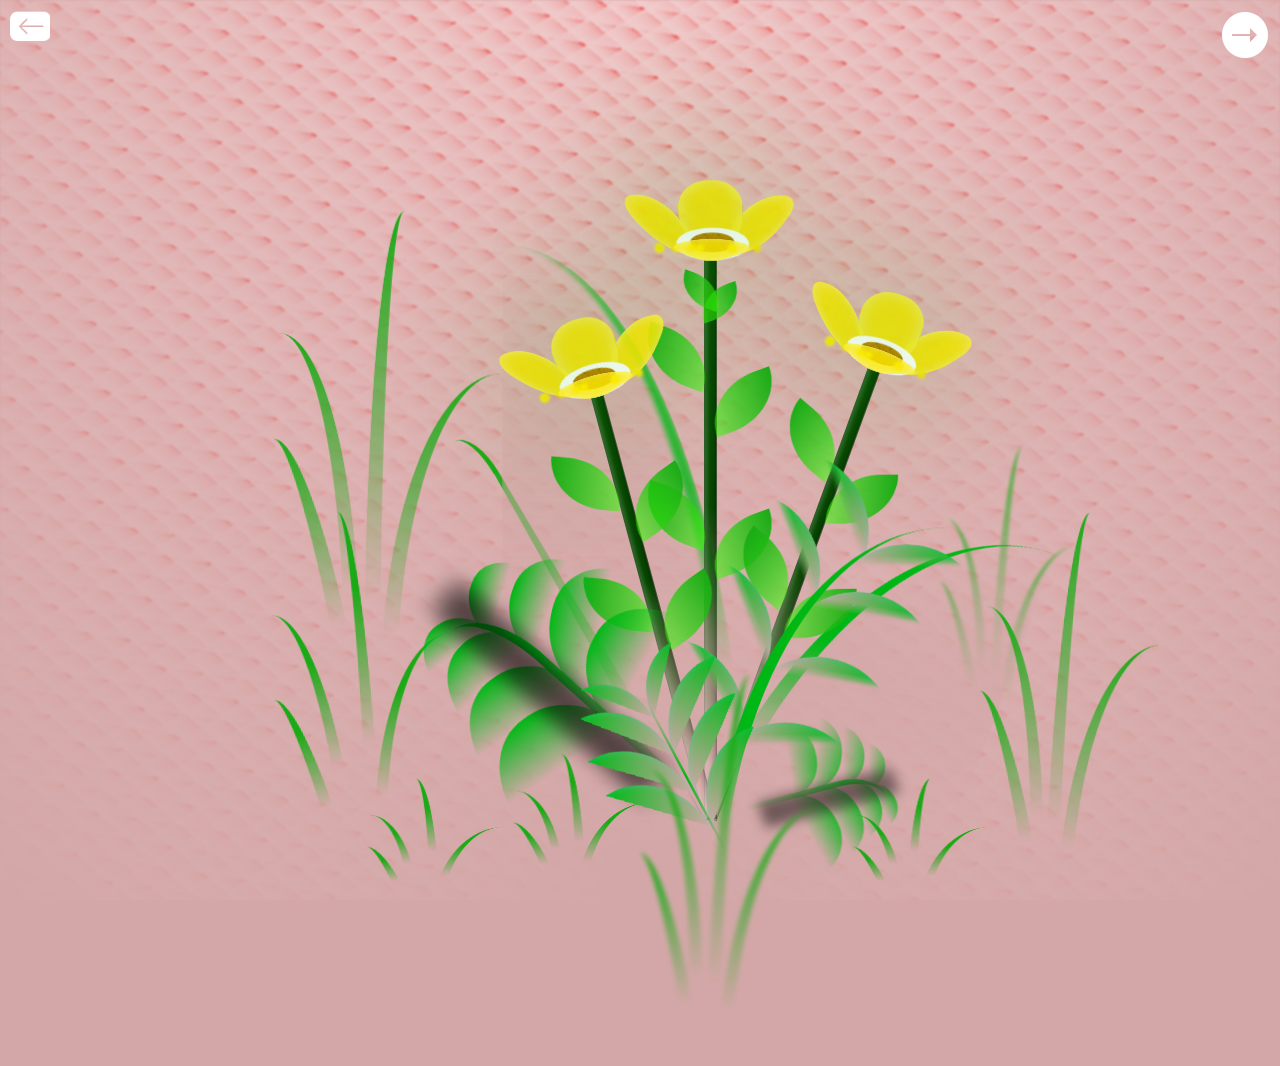
==== commit fd992886: "Update flowers.html" ====
--- a/flowers.html
+++ b/flowers.html
@@ -45,7 +45,7 @@
   }
 </style>
 
-<a href="welcome.html"> <img src="img/backspace.png" class="back-button" alt="Regresar al Inicio"></a>
+<a href="index.html"> <img src="img/backspace.png" class="back-button" alt="Regresar al Inicio"></a>
 <a href="hipopotamo.html">
   <img src="img/next.png" class="top-right-button" alt="Ir a otra página">
 </a>
